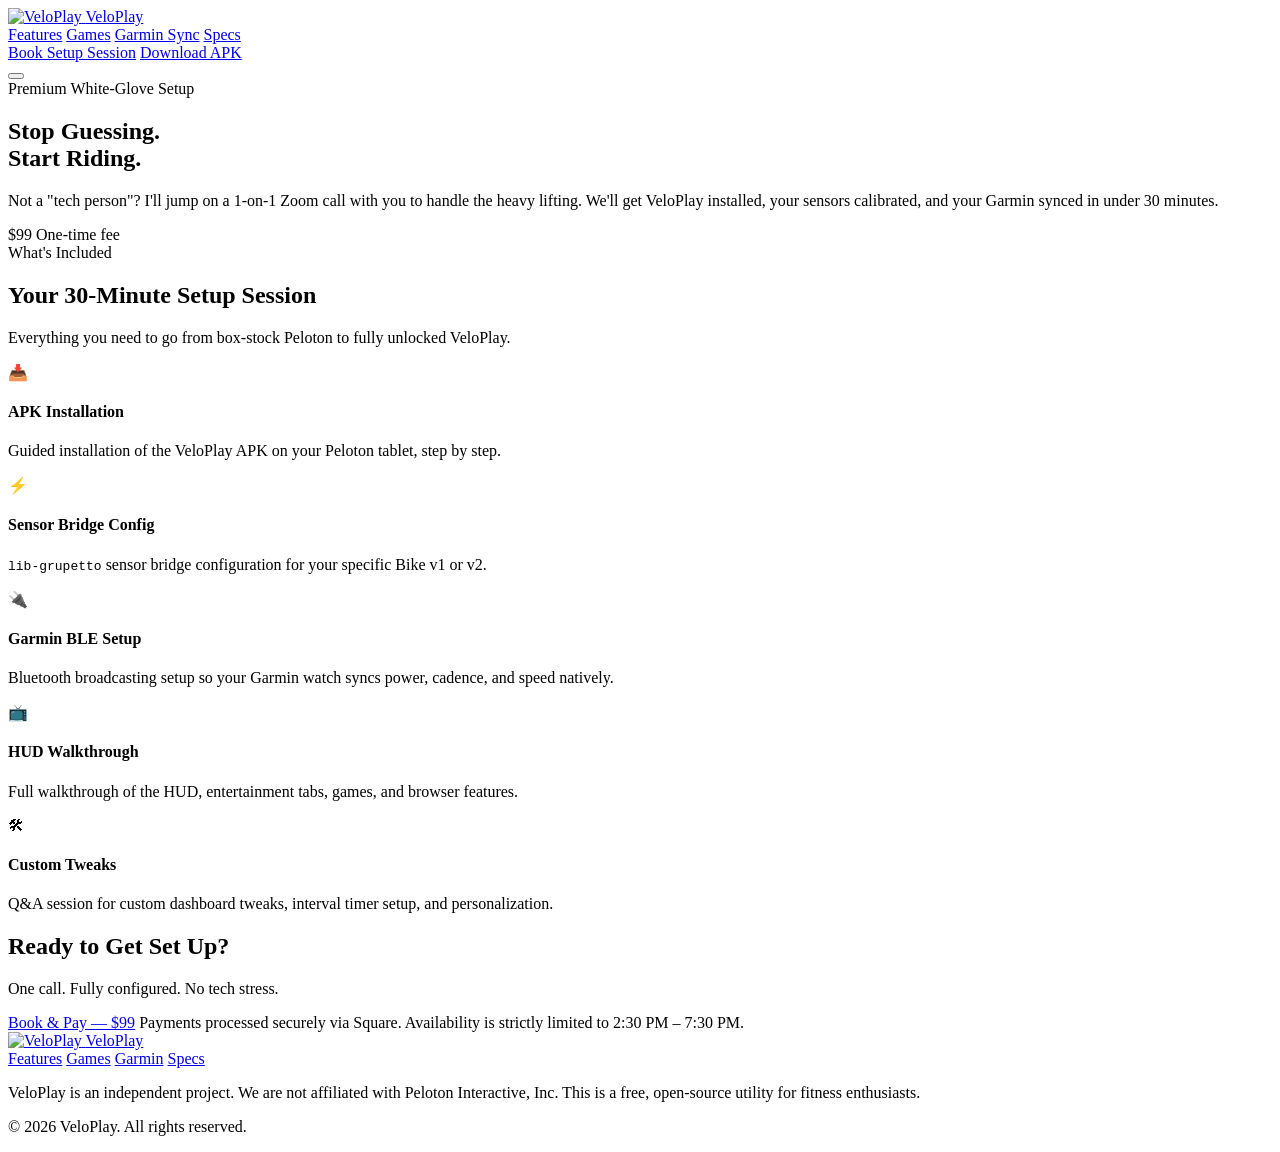
==== support.html @ e6ffc28f "Add files via upload" ====
<!DOCTYPE html>
<html lang="en">
<head>
  <meta charset="UTF-8">
  <meta name="viewport" content="width=device-width, initial-scale=1.0">
  <title>Premium White-Glove Setup — VeloPlay</title>
  <meta name="description" content="Book a 1-on-1 Zoom session for guided VeloPlay installation, sensor calibration, and Garmin sync setup. $99 one-time fee.">
  <link rel="stylesheet" href="css/style.css">
  <link rel="preconnect" href="https://fonts.googleapis.com">
  <link rel="preconnect" href="https://fonts.gstatic.com" crossorigin>
  <link href="https://fonts.googleapis.com/css2?family=Inter:wght@400;500;600;700;800;900&family=JetBrains+Mono:wght@400;500&display=swap" rel="stylesheet">
</head>
<body>

  <!-- ═══════════════════════════════════════════ HEADER ═══ -->
  <header class="site-header" id="header">
    <div class="container header-inner">
      <a href="index.html" class="logo">
        <img src="assets/logo_108.png" alt="VeloPlay" class="logo-img" width="36" height="36">
        <span>VeloPlay</span>
      </a>
      <nav class="main-nav" id="main-nav">
        <a href="index.html#features">Features</a>
        <a href="index.html#games">Games</a>
        <a href="index.html#garmin">Garmin Sync</a>
        <a href="index.html#specs">Specs</a>
      </nav>
      <div class="header-ctas">
        <a href="support.html" class="btn btn-cta btn-sm">Book Setup Session</a>
        <a href="index.html#download" class="btn btn-primary btn-sm">Download APK</a>
      </div>
      <button class="mobile-menu-toggle" id="mobile-toggle" aria-label="Toggle menu">
        <span></span><span></span><span></span>
      </button>
    </div>
  </header>

  <!-- ═══════════════════════════════════════════ SUPPORT HERO ═══ -->
  <section class="hero support-hero" id="support-hero">
    <div class="hero-bg">
      <div class="hero-glow"></div>
      <div class="hero-grid-lines"></div>
    </div>
    <div class="container hero-content">
      <span class="section-tag">Premium White-Glove Setup</span>
      <h1 class="hero-headline">
        Stop Guessing.<br><span class="text-gradient">Start Riding.</span>
      </h1>
      <p class="hero-sub">
        Not a "tech person"? I'll jump on a 1-on-1 Zoom call with you to handle
        the heavy lifting. We'll get VeloPlay installed, your sensors calibrated,
        and your Garmin synced in under 30 minutes.
      </p>
      <div class="price-tag">
        <span class="price-amount">$99</span>
        <span class="price-label">One-time fee</span>
      </div>
    </div>
  </section>

  <!-- ═══════════════════════════════════════════ WHAT'S INCLUDED ═══ -->
  <section class="section support-included" id="included">
    <div class="container">
      <div class="section-header">
        <span class="section-tag">What's Included</span>
        <h2>Your 30-Minute <span class="text-gradient">Setup Session</span></h2>
        <p class="section-sub">Everything you need to go from box-stock Peloton to fully unlocked VeloPlay.</p>
      </div>

      <div class="included-grid">
        <div class="included-card" data-animate>
          <div class="included-icon">&#128229;</div>
          <h4>APK Installation</h4>
          <p>Guided installation of the VeloPlay APK on your Peloton tablet, step by step.</p>
        </div>
        <div class="included-card" data-animate>
          <div class="included-icon">&#9889;</div>
          <h4>Sensor Bridge Config</h4>
          <p><code>lib-grupetto</code> sensor bridge configuration for your specific Bike v1 or v2.</p>
        </div>
        <div class="included-card" data-animate>
          <div class="included-icon">&#128268;</div>
          <h4>Garmin BLE Setup</h4>
          <p>Bluetooth broadcasting setup so your Garmin watch syncs power, cadence, and speed natively.</p>
        </div>
        <div class="included-card" data-animate>
          <div class="included-icon">&#128250;</div>
          <h4>HUD Walkthrough</h4>
          <p>Full walkthrough of the HUD, entertainment tabs, games, and browser features.</p>
        </div>
        <div class="included-card" data-animate>
          <div class="included-icon">&#128736;</div>
          <h4>Custom Tweaks</h4>
          <p>Q&amp;A session for custom dashboard tweaks, interval timer setup, and personalization.</p>
        </div>
      </div>
    </div>
  </section>

  <!-- ═══════════════════════════════════════════ BOOK CTA ═══ -->
  <section class="section support-cta" id="book">
    <div class="container download-content">
      <h2>Ready to Get <span class="text-gradient">Set Up</span>?</h2>
      <p>One call. Fully configured. No tech stress.</p>
      <a href="#" class="btn btn-cta btn-xl" id="book-pay-btn">Book &amp; Pay &mdash; $99</a>
      <span class="download-note">Payments processed securely via Square. Availability is strictly limited to 2:30 PM &ndash; 7:30 PM.</span>
    </div>
  </section>

  <!-- ═══════════════════════════════════════════ FOOTER ═══ -->
  <footer class="site-footer">
    <div class="container footer-inner">
      <div class="footer-brand">
        <a href="index.html" class="logo">
          <img src="assets/logo_108.png" alt="VeloPlay" class="logo-img" width="24" height="24">
          <span>VeloPlay</span>
        </a>
      </div>
      <div class="footer-links">
        <a href="index.html#features">Features</a>
        <a href="index.html#games">Games</a>
        <a href="index.html#garmin">Garmin</a>
        <a href="index.html#specs">Specs</a>
      </div>
      <div class="footer-legal">
        <p>VeloPlay is an independent project. We are not affiliated with Peloton Interactive, Inc. This is a free, open-source utility for fitness enthusiasts.</p>
        <p class="copyright">&copy; 2026 VeloPlay. All rights reserved.</p>
      </div>
    </div>
  </footer>

  <script src="js/main.js"></script>
</body>
</html>
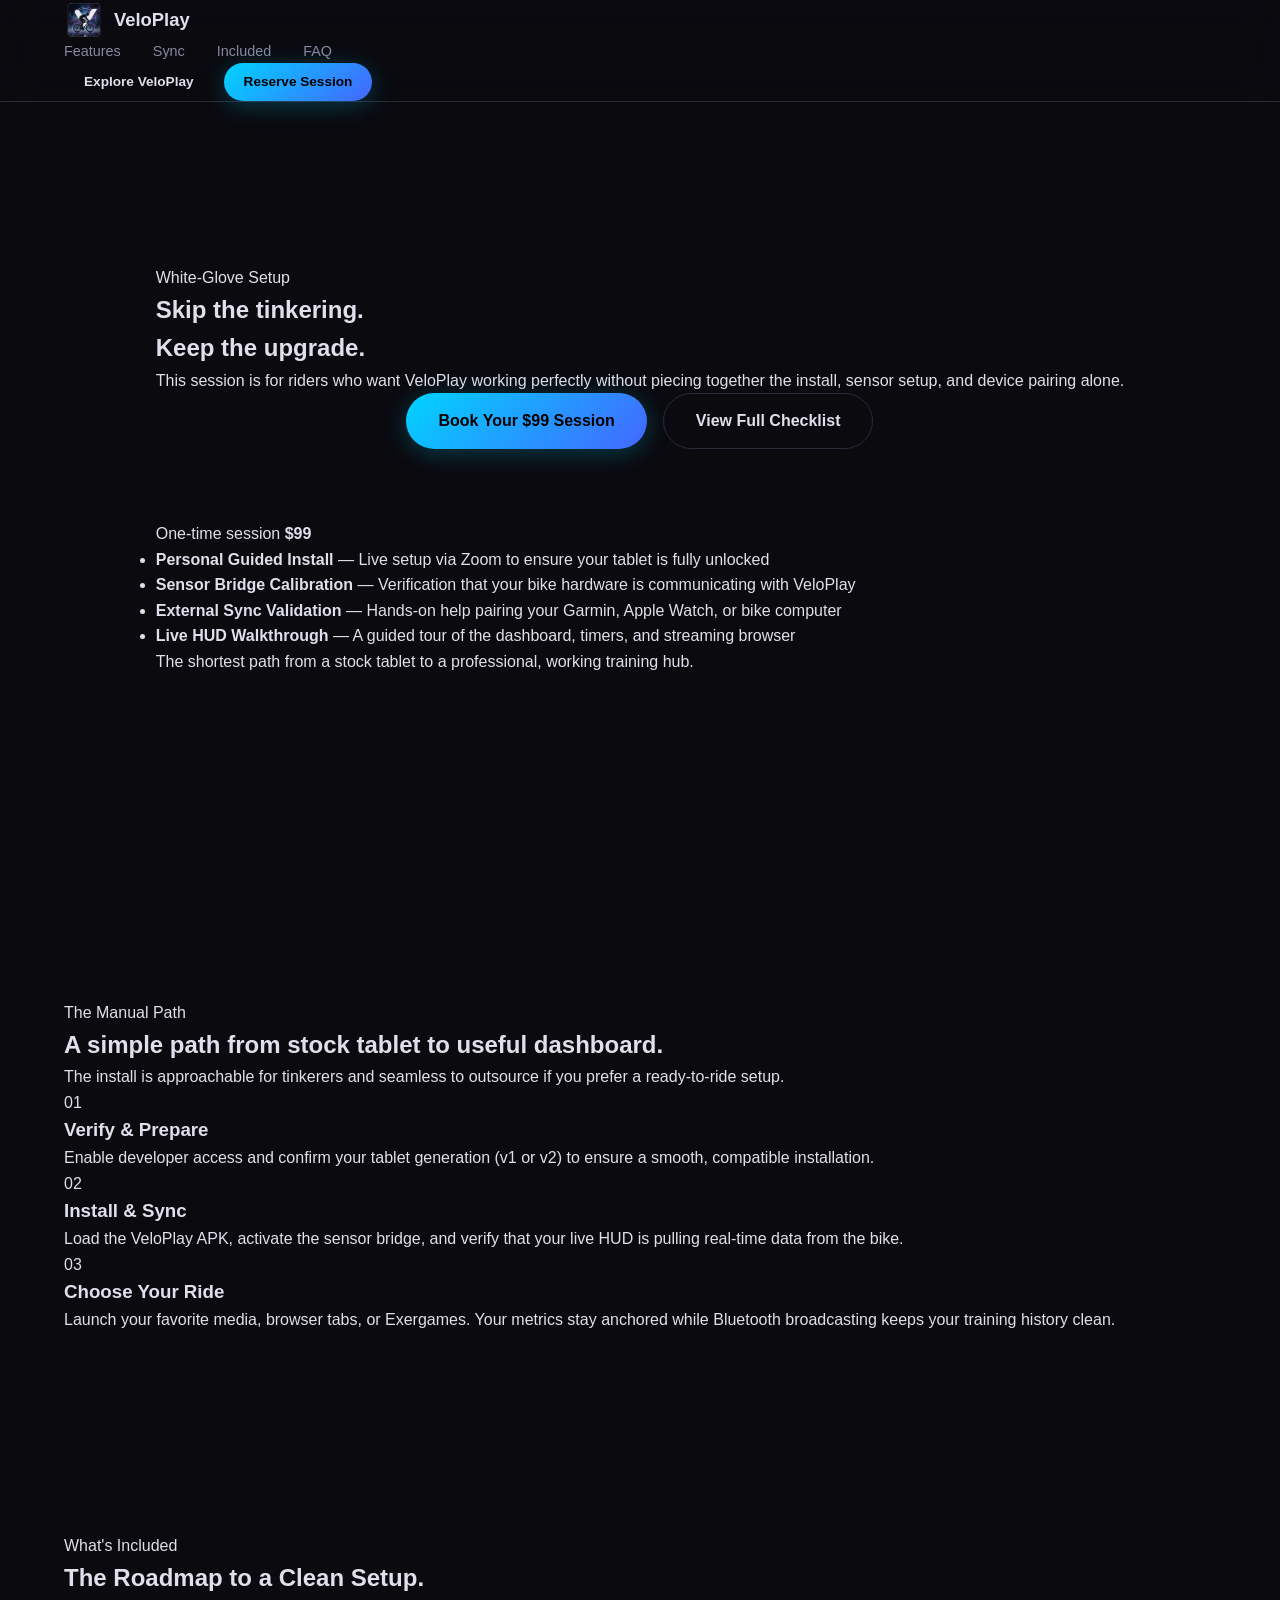
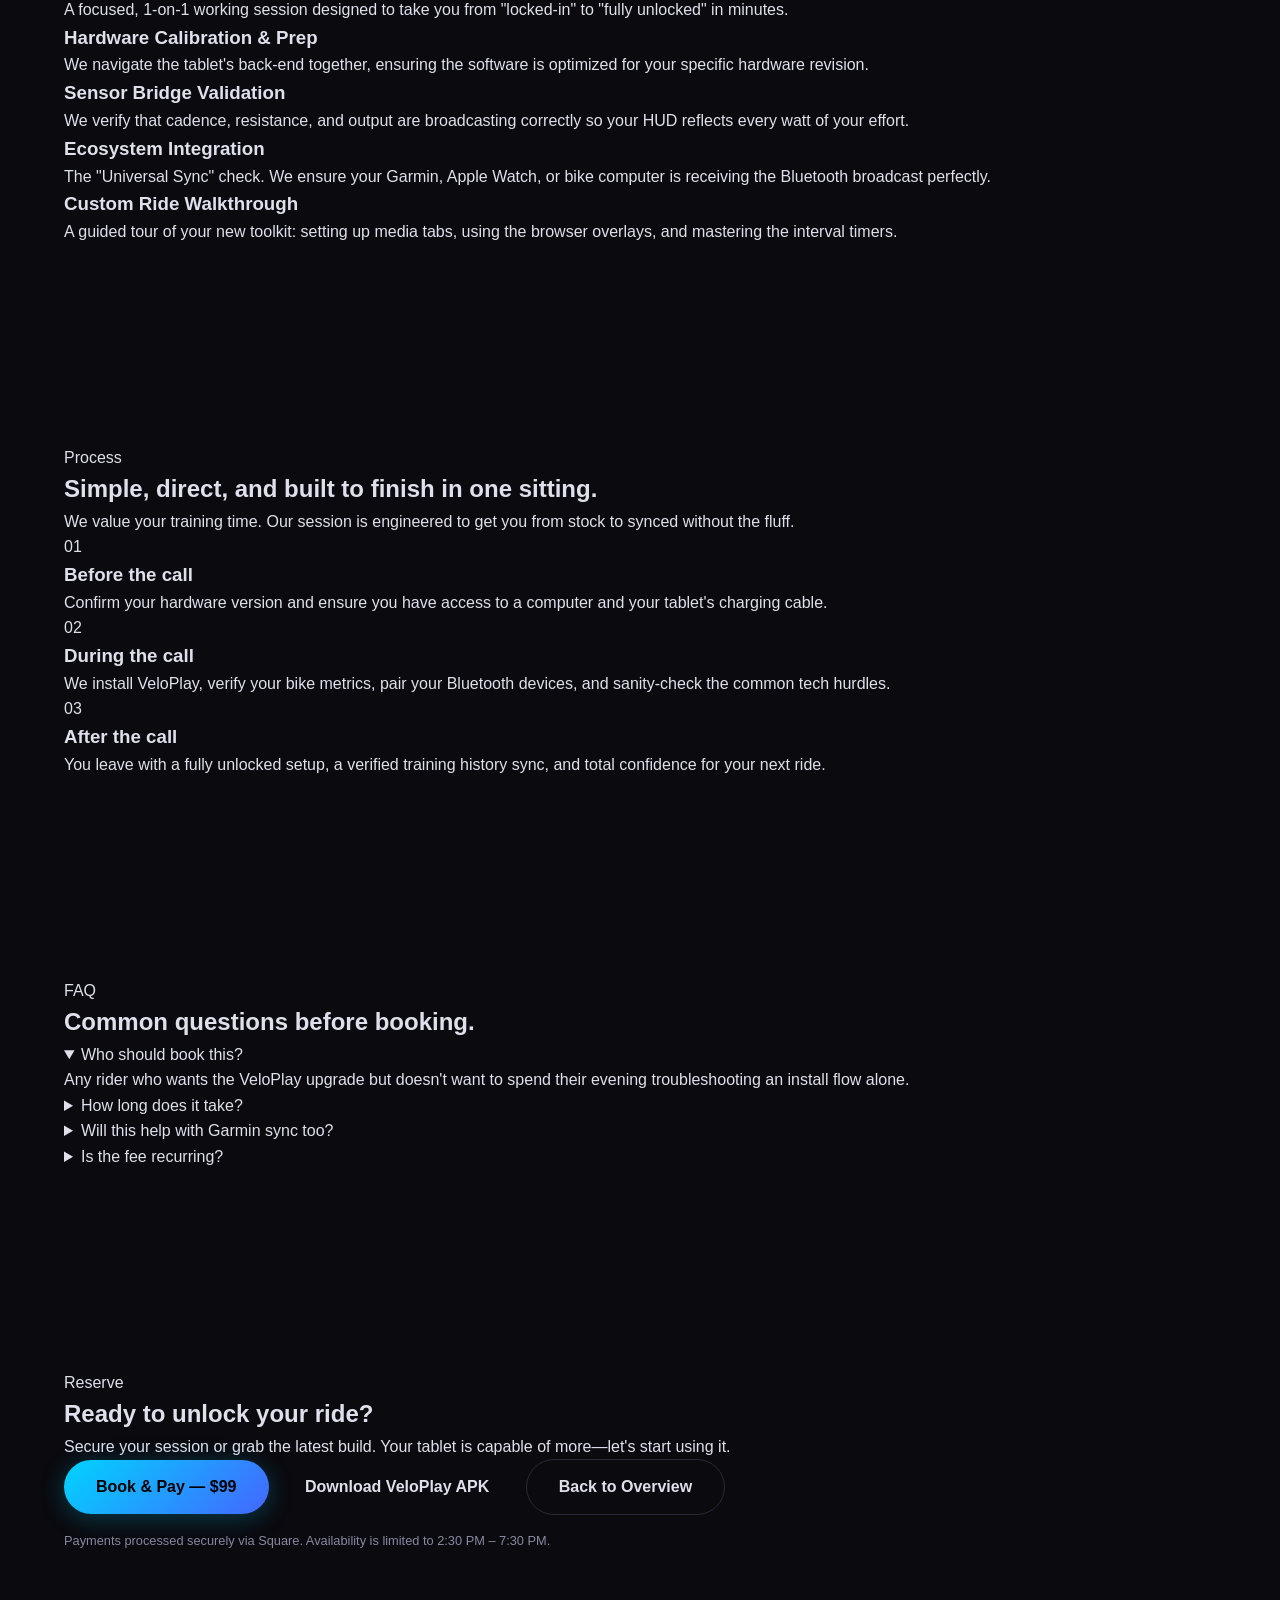
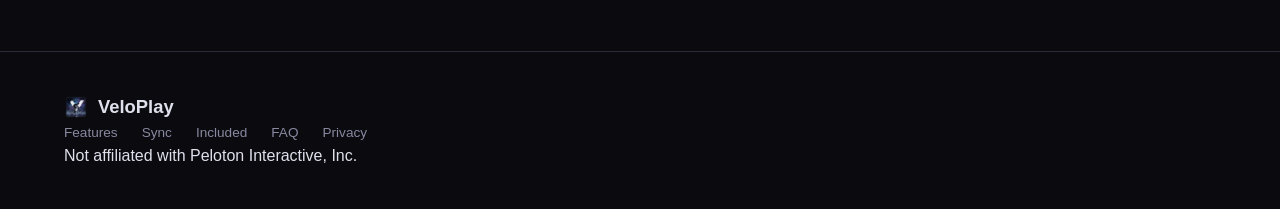
==== commit 2dafbdec: "add" ====
--- a/support.html
+++ b/support.html
@@ -3,129 +3,223 @@
 <head>
   <meta charset="UTF-8">
   <meta name="viewport" content="width=device-width, initial-scale=1.0">
-  <title>Premium White-Glove Setup — VeloPlay</title>
-  <meta name="description" content="Book a 1-on-1 Zoom session for guided VeloPlay installation, sensor calibration, and Garmin sync setup. $99 one-time fee.">
-  <link rel="stylesheet" href="css/style.css">
+  <title>White-Glove Setup | VeloPlay</title>
+  <meta name="description" content="Skip the tinkering. Book a 1-on-1 guided VeloPlay setup session — installation, sensor calibration, and universal Bluetooth sync handled in one sitting.">
+  <meta name="theme-color" content="#0d1117">
   <link rel="preconnect" href="https://fonts.googleapis.com">
   <link rel="preconnect" href="https://fonts.gstatic.com" crossorigin>
-  <link href="https://fonts.googleapis.com/css2?family=Inter:wght@400;500;600;700;800;900&family=JetBrains+Mono:wght@400;500&display=swap" rel="stylesheet">
+  <link href="https://fonts.googleapis.com/css2?family=Outfit:wght@400;500;600;700;800&amp;family=IBM+Plex+Mono:wght@400;500;600&amp;display=swap" rel="stylesheet">
+  <link rel="stylesheet" href="css/style.css">
 </head>
 <body>
-
-  <!-- ═══════════════════════════════════════════ HEADER ═══ -->
   <header class="site-header" id="header">
-    <div class="container header-inner">
-      <a href="index.html" class="logo">
-        <img src="assets/logo_108.png" alt="VeloPlay" class="logo-img" width="36" height="36">
+    <div class="container nav-shell">
+      <a href="index.html" class="logo" aria-label="VeloPlay home">
+        <img src="assets/logo_108.png" alt="VeloPlay logo" class="logo-img" width="40" height="40">
         <span>VeloPlay</span>
       </a>
-      <nav class="main-nav" id="main-nav">
+
+      <nav class="main-nav" id="main-nav" aria-label="Primary">
         <a href="index.html#features">Features</a>
-        <a href="index.html#games">Games</a>
-        <a href="index.html#garmin">Garmin Sync</a>
-        <a href="index.html#specs">Specs</a>
+        <a href="index.html#sync">Sync</a>
+        <a href="#included">Included</a>
+        <a href="#faq">FAQ</a>
       </nav>
+
       <div class="header-ctas">
-        <a href="support.html" class="btn btn-cta btn-sm">Book Setup Session</a>
-        <a href="index.html#download" class="btn btn-primary btn-sm">Download APK</a>
-      </div>
-      <button class="mobile-menu-toggle" id="mobile-toggle" aria-label="Toggle menu">
-        <span></span><span></span><span></span>
+        <a href="index.html#download" class="btn btn-secondary btn-sm">Explore VeloPlay</a>
+        <a href="#book" class="btn btn-primary btn-sm">Reserve Session</a>
+      </div>
+
+      <button class="mobile-menu-toggle" id="mobile-toggle" aria-label="Toggle navigation" aria-expanded="false" aria-controls="main-nav">
+        <span></span>
+        <span></span>
+        <span></span>
       </button>
     </div>
   </header>
 
-  <!-- ═══════════════════════════════════════════ SUPPORT HERO ═══ -->
-  <section class="hero support-hero" id="support-hero">
-    <div class="hero-bg">
-      <div class="hero-glow"></div>
-      <div class="hero-grid-lines"></div>
-    </div>
-    <div class="container hero-content">
-      <span class="section-tag">Premium White-Glove Setup</span>
-      <h1 class="hero-headline">
-        Stop Guessing.<br><span class="text-gradient">Start Riding.</span>
-      </h1>
-      <p class="hero-sub">
-        Not a "tech person"? I'll jump on a 1-on-1 Zoom call with you to handle
-        the heavy lifting. We'll get VeloPlay installed, your sensors calibrated,
-        and your Garmin synced in under 30 minutes.
-      </p>
-      <div class="price-tag">
-        <span class="price-amount">$99</span>
-        <span class="price-label">One-time fee</span>
-      </div>
-    </div>
-  </section>
-
-  <!-- ═══════════════════════════════════════════ WHAT'S INCLUDED ═══ -->
-  <section class="section support-included" id="included">
-    <div class="container">
-      <div class="section-header">
-        <span class="section-tag">What's Included</span>
-        <h2>Your 30-Minute <span class="text-gradient">Setup Session</span></h2>
-        <p class="section-sub">Everything you need to go from box-stock Peloton to fully unlocked VeloPlay.</p>
-      </div>
-
-      <div class="included-grid">
-        <div class="included-card" data-animate>
-          <div class="included-icon">&#128229;</div>
-          <h4>APK Installation</h4>
-          <p>Guided installation of the VeloPlay APK on your Peloton tablet, step by step.</p>
-        </div>
-        <div class="included-card" data-animate>
-          <div class="included-icon">&#9889;</div>
-          <h4>Sensor Bridge Config</h4>
-          <p><code>lib-grupetto</code> sensor bridge configuration for your specific Bike v1 or v2.</p>
-        </div>
-        <div class="included-card" data-animate>
-          <div class="included-icon">&#128268;</div>
-          <h4>Garmin BLE Setup</h4>
-          <p>Bluetooth broadcasting setup so your Garmin watch syncs power, cadence, and speed natively.</p>
-        </div>
-        <div class="included-card" data-animate>
-          <div class="included-icon">&#128250;</div>
-          <h4>HUD Walkthrough</h4>
-          <p>Full walkthrough of the HUD, entertainment tabs, games, and browser features.</p>
-        </div>
-        <div class="included-card" data-animate>
-          <div class="included-icon">&#128736;</div>
-          <h4>Custom Tweaks</h4>
-          <p>Q&amp;A session for custom dashboard tweaks, interval timer setup, and personalization.</p>
-        </div>
-      </div>
-    </div>
-  </section>
-
-  <!-- ═══════════════════════════════════════════ BOOK CTA ═══ -->
-  <section class="section support-cta" id="book">
-    <div class="container download-content">
-      <h2>Ready to Get <span class="text-gradient">Set Up</span>?</h2>
-      <p>One call. Fully configured. No tech stress.</p>
-      <a href="#" class="btn btn-cta btn-xl" id="book-pay-btn">Book &amp; Pay &mdash; $99</a>
-      <span class="download-note">Payments processed securely via Square. Availability is strictly limited to 2:30 PM &ndash; 7:30 PM.</span>
-    </div>
-  </section>
-
-  <!-- ═══════════════════════════════════════════ FOOTER ═══ -->
+  <main>
+    <!-- ══════════════════════════════ HERO ══════════════════════════════ -->
+    <section class="hero support-hero">
+      <div class="hero-backdrop"></div>
+      <div class="container support-hero-grid">
+        <div class="hero-copy" data-animate>
+          <span class="eyebrow">White-Glove Setup</span>
+          <h1>Skip the tinkering.<br>Keep the upgrade.</h1>
+          <p class="hero-lead">
+            This session is for riders who want VeloPlay working perfectly without piecing together
+            the install, sensor setup, and device pairing alone.
+          </p>
+          <div class="hero-actions">
+            <a href="#book" class="btn btn-primary btn-lg">Book Your $99 Session</a>
+            <a href="#included" class="btn btn-ghost btn-lg">View Full Checklist</a>
+          </div>
+        </div>
+
+        <aside class="offer-card" data-animate>
+          <span class="offer-label">One-time session</span>
+          <strong class="offer-price">$99</strong>
+          <ul class="offer-list">
+            <li><strong>Personal Guided Install</strong> &mdash; Live setup via Zoom to ensure your tablet is fully unlocked</li>
+            <li><strong>Sensor Bridge Calibration</strong> &mdash; Verification that your bike hardware is communicating with VeloPlay</li>
+            <li><strong>External Sync Validation</strong> &mdash; Hands-on help pairing your Garmin, Apple Watch, or bike computer</li>
+            <li><strong>Live HUD Walkthrough</strong> &mdash; A guided tour of the dashboard, timers, and streaming browser</li>
+          </ul>
+          <p class="offer-note">The shortest path from a stock tablet to a professional, working training hub.</p>
+        </aside>
+      </div>
+    </section>
+
+    <!-- ══════════════════════════════ MANUAL PATH ══════════════════════════════ -->
+    <section class="section" id="manual">
+      <div class="container">
+        <div class="section-heading">
+          <span class="eyebrow">The Manual Path</span>
+          <h2>A simple path from stock tablet to useful dashboard.</h2>
+          <p>The install is approachable for tinkerers and seamless to outsource if you prefer a ready-to-ride setup.</p>
+        </div>
+
+        <div class="flow-grid">
+          <article class="flow-card" data-animate>
+            <span class="flow-step">01</span>
+            <h3>Verify &amp; Prepare</h3>
+            <p>Enable developer access and confirm your tablet generation (v1 or v2) to ensure a smooth, compatible installation.</p>
+          </article>
+          <article class="flow-card" data-animate>
+            <span class="flow-step">02</span>
+            <h3>Install &amp; Sync</h3>
+            <p>Load the VeloPlay APK, activate the sensor bridge, and verify that your live HUD is pulling real-time data from the bike.</p>
+          </article>
+          <article class="flow-card" data-animate>
+            <span class="flow-step">03</span>
+            <h3>Choose Your Ride</h3>
+            <p>Launch your favorite media, browser tabs, or Exergames. Your metrics stay anchored while Bluetooth broadcasting keeps your training history clean.</p>
+          </article>
+        </div>
+      </div>
+    </section>
+
+    <!-- ══════════════════════════════ WHAT'S INCLUDED ══════════════════════════════ -->
+    <section class="section support-details" id="included">
+      <div class="container">
+        <div class="section-heading">
+          <span class="eyebrow">What's Included</span>
+          <h2>The Roadmap to a Clean Setup.</h2>
+          <p>A focused, 1-on-1 working session designed to take you from "locked-in" to "fully unlocked" in minutes.</p>
+        </div>
+
+        <div class="support-grid">
+          <article class="support-card" data-animate>
+            <h3>Hardware Calibration &amp; Prep</h3>
+            <p>We navigate the tablet's back-end together, ensuring the software is optimized for your specific hardware revision.</p>
+          </article>
+          <article class="support-card" data-animate>
+            <h3>Sensor Bridge Validation</h3>
+            <p>We verify that cadence, resistance, and output are broadcasting correctly so your HUD reflects every watt of your effort.</p>
+          </article>
+          <article class="support-card" data-animate>
+            <h3>Ecosystem Integration</h3>
+            <p>The "Universal Sync" check. We ensure your Garmin, Apple Watch, or bike computer is receiving the Bluetooth broadcast perfectly.</p>
+          </article>
+          <article class="support-card" data-animate>
+            <h3>Custom Ride Walkthrough</h3>
+            <p>A guided tour of your new toolkit: setting up media tabs, using the browser overlays, and mastering the interval timers.</p>
+          </article>
+        </div>
+      </div>
+    </section>
+
+    <!-- ══════════════════════════════ PROCESS ══════════════════════════════ -->
+    <section class="section support-process">
+      <div class="container">
+        <div class="section-heading">
+          <span class="eyebrow">Process</span>
+          <h2>Simple, direct, and built to finish in one sitting.</h2>
+          <p>We value your training time. Our session is engineered to get you from stock to synced without the fluff.</p>
+        </div>
+
+        <div class="flow-grid">
+          <article class="flow-card" data-animate>
+            <span class="flow-step">01</span>
+            <h3>Before the call</h3>
+            <p>Confirm your hardware version and ensure you have access to a computer and your tablet's charging cable.</p>
+          </article>
+          <article class="flow-card" data-animate>
+            <span class="flow-step">02</span>
+            <h3>During the call</h3>
+            <p>We install VeloPlay, verify your bike metrics, pair your Bluetooth devices, and sanity-check the common tech hurdles.</p>
+          </article>
+          <article class="flow-card" data-animate>
+            <span class="flow-step">03</span>
+            <h3>After the call</h3>
+            <p>You leave with a fully unlocked setup, a verified training history sync, and total confidence for your next ride.</p>
+          </article>
+        </div>
+      </div>
+    </section>
+
+    <!-- ══════════════════════════════ FAQ ══════════════════════════════ -->
+    <section class="section faq-section" id="faq">
+      <div class="container">
+        <div class="section-heading">
+          <span class="eyebrow">FAQ</span>
+          <h2>Common questions before booking.</h2>
+        </div>
+
+        <div class="faq-list">
+          <details class="faq-item" data-animate open>
+            <summary>Who should book this?</summary>
+            <p>Any rider who wants the VeloPlay upgrade but doesn't want to spend their evening troubleshooting an install flow alone.</p>
+          </details>
+          <details class="faq-item" data-animate>
+            <summary>How long does it take?</summary>
+            <p>We keep it efficient. Sessions are structured as a focused 30-minute block, depending on your bike's current state.</p>
+          </details>
+          <details class="faq-item" data-animate>
+            <summary>Will this help with Garmin sync too?</summary>
+            <p>Yes. Standard pairing and data validation for Garmin or Apple Watch is a core part of the session, not an add-on.</p>
+          </details>
+          <details class="faq-item" data-animate>
+            <summary>Is the fee recurring?</summary>
+            <p>No. This is a one-time professional setup service. Your VeloPlay software is yours to keep, subscription-free.</p>
+          </details>
+        </div>
+      </div>
+    </section>
+
+    <!-- ══════════════════════════════ BOOK CTA ══════════════════════════════ -->
+    <section class="section download-section" id="book">
+      <div class="container download-shell" data-animate>
+        <span class="eyebrow">Reserve</span>
+        <h2>Ready to unlock your ride?</h2>
+        <p>
+          Secure your session or grab the latest build. Your tablet is capable of more&mdash;let's start using it.
+        </p>
+        <div class="download-actions">
+          <a href="#" class="btn btn-primary btn-lg" id="book-pay-btn">Book &amp; Pay &mdash; $99</a>
+          <a href="assets/VeloPlay.apk" class="btn btn-secondary btn-lg">Download VeloPlay APK</a>
+          <a href="index.html" class="btn btn-ghost btn-lg">Back to Overview</a>
+        </div>
+        <span class="download-note">Payments processed securely via Square. Availability is limited to 2:30 PM &ndash; 7:30 PM.</span>
+      </div>
+    </section>
+  </main>
+
   <footer class="site-footer">
-    <div class="container footer-inner">
-      <div class="footer-brand">
-        <a href="index.html" class="logo">
-          <img src="assets/logo_108.png" alt="VeloPlay" class="logo-img" width="24" height="24">
-          <span>VeloPlay</span>
-        </a>
-      </div>
+    <div class="container footer-compact">
+      <a href="index.html" class="logo">
+        <img src="assets/logo_108.png" alt="VeloPlay logo" class="logo-img" width="24" height="24">
+        <span>VeloPlay</span>
+      </a>
       <div class="footer-links">
         <a href="index.html#features">Features</a>
-        <a href="index.html#games">Games</a>
-        <a href="index.html#garmin">Garmin</a>
-        <a href="index.html#specs">Specs</a>
-      </div>
-      <div class="footer-legal">
-        <p>VeloPlay is an independent project. We are not affiliated with Peloton Interactive, Inc. This is a free, open-source utility for fitness enthusiasts.</p>
-        <p class="copyright">&copy; 2026 VeloPlay. All rights reserved.</p>
-      </div>
+        <a href="index.html#sync">Sync</a>
+        <a href="#included">Included</a>
+        <a href="#faq">FAQ</a>
+        <a href="privacy.html">Privacy</a>
+      </div>
+      <p class="footer-legal">Not affiliated with Peloton Interactive, Inc.</p>
     </div>
   </footer>
 
--- a/css/style.css
+++ b/css/style.css
@@ -0,0 +1,1365 @@
+/* ═══════════════════════════════════════════════════════════
+   VeloPlay — Dark theme, cyan/blue accent, moody fitness UI
+   ═══════════════════════════════════════════════════════════ */
+
+:root {
+  --bg:        #0a0a0f;
+  --bg-card:   #12121a;
+  --bg-card-hover: #1a1a26;
+  --surface:   #1e1e2e;
+  --border:    #2a2a3a;
+  --text:      #e0e0ec;
+  --text-dim:  #8888a0;
+  --cyan:      #00d4ff;
+  --cyan-dim:  #00a0cc;
+  --cyan-glow: rgba(0, 212, 255, 0.15);
+  --blue:      #4466ff;
+  --orange:    #ff8844;
+  --red:       #ff4466;
+  --green:     #44ff88;
+  --font:      'Inter', -apple-system, BlinkMacSystemFont, sans-serif;
+  --mono:      'JetBrains Mono', monospace;
+  --radius:    12px;
+  --radius-lg: 20px;
+}
+
+*, *::before, *::after { box-sizing: border-box; margin: 0; padding: 0; }
+
+html {
+  scroll-behavior: smooth;
+  -webkit-font-smoothing: antialiased;
+}
+
+body {
+  font-family: var(--font);
+  background: var(--bg);
+  color: var(--text);
+  line-height: 1.6;
+  overflow-x: hidden;
+}
+
+.container {
+  max-width: 1200px;
+  margin: 0 auto;
+  padding: 0 24px;
+}
+
+a { color: inherit; text-decoration: none; }
+
+code {
+  font-family: var(--mono);
+  background: var(--surface);
+  padding: 2px 8px;
+  border-radius: 6px;
+  font-size: 0.85em;
+}
+
+/* ═══ UTILITIES ═══ */
+.text-gradient {
+  background: linear-gradient(135deg, var(--cyan), var(--blue));
+  -webkit-background-clip: text;
+  -webkit-text-fill-color: transparent;
+  background-clip: text;
+}
+
+.section-tag {
+  display: inline-block;
+  font-family: var(--mono);
+  font-size: 0.75rem;
+  font-weight: 500;
+  text-transform: uppercase;
+  letter-spacing: 0.15em;
+  color: var(--cyan);
+  border: 1px solid var(--cyan-dim);
+  padding: 4px 14px;
+  border-radius: 100px;
+  margin-bottom: 16px;
+}
+
+.section-header {
+  text-align: center;
+  margin-bottom: 60px;
+}
+
+.section-header h2 {
+  font-size: clamp(2rem, 5vw, 3rem);
+  font-weight: 800;
+  line-height: 1.15;
+  margin-bottom: 12px;
+}
+
+.section-sub {
+  color: var(--text-dim);
+  max-width: 560px;
+  margin: 0 auto;
+  font-size: 1.05rem;
+}
+
+.section {
+  padding: 100px 0;
+}
+
+/* ═══ BUTTONS ═══ */
+.btn {
+  display: inline-flex;
+  align-items: center;
+  justify-content: center;
+  font-family: var(--font);
+  font-weight: 600;
+  border: none;
+  border-radius: 10px;
+  cursor: pointer;
+  transition: all 0.25s ease;
+  white-space: nowrap;
+}
+
+.btn-primary {
+  background: linear-gradient(135deg, var(--cyan), var(--blue));
+  color: #000;
+  border-radius: 100px;
+  box-shadow: 0 4px 24px rgba(0, 212, 255, 0.25);
+}
+.btn-primary:hover {
+  box-shadow: 0 8px 32px rgba(0, 212, 255, 0.5);
+  transform: translateY(-3px);
+}
+
+.btn-ghost {
+  background: transparent;
+  color: var(--text);
+  border: 1px solid var(--border);
+  border-radius: 100px;
+}
+.btn-ghost:hover {
+  border-color: var(--cyan-dim);
+  color: var(--cyan);
+}
+
+.btn-cta {
+  background: linear-gradient(135deg, var(--orange), #ff5533);
+  color: #fff;
+  border-radius: 100px;
+  box-shadow: 0 4px 24px rgba(255, 136, 68, 0.3);
+}
+.btn-cta:hover {
+  box-shadow: 0 8px 32px rgba(255, 136, 68, 0.5);
+  transform: translateY(-3px);
+}
+
+.btn-sm  { padding: 8px 20px; font-size: 0.85rem; }
+.btn-lg  { padding: 14px 32px; font-size: 1rem; }
+.btn-xl  { padding: 20px 48px; font-size: 1.15rem; border-radius: 100px; }
+
+.header-ctas {
+  display: flex;
+  align-items: center;
+  gap: 10px;
+}
+
+/* ═══ HEADER ═══ */
+.site-header {
+  position: fixed;
+  top: 0;
+  left: 0;
+  right: 0;
+  z-index: 1000;
+  background: rgba(10, 10, 15, 0.8);
+  backdrop-filter: blur(16px);
+  border-bottom: 1px solid var(--border);
+  transition: background 0.3s;
+}
+
+.header-inner {
+  display: flex;
+  align-items: center;
+  justify-content: space-between;
+  height: 64px;
+}
+
+.logo {
+  display: flex;
+  align-items: center;
+  gap: 10px;
+  font-weight: 700;
+  font-size: 1.15rem;
+}
+
+.logo-icon { color: var(--cyan); }
+
+.logo-img {
+  border-radius: 8px;
+  object-fit: cover;
+}
+
+.main-nav {
+  display: flex;
+  gap: 32px;
+}
+
+.main-nav a {
+  font-size: 0.9rem;
+  font-weight: 500;
+  color: var(--text-dim);
+  transition: color 0.2s;
+}
+.main-nav a:hover { color: var(--cyan); }
+
+.mobile-menu-toggle {
+  display: none;
+  flex-direction: column;
+  gap: 5px;
+  background: none;
+  border: none;
+  cursor: pointer;
+  padding: 4px;
+}
+.mobile-menu-toggle span {
+  display: block;
+  width: 24px;
+  height: 2px;
+  background: var(--text);
+  border-radius: 2px;
+  transition: all 0.3s;
+}
+
+@media (max-width: 768px) {
+  .main-nav {
+    display: none;
+    position: absolute;
+    top: 64px;
+    left: 0;
+    right: 0;
+    flex-direction: column;
+    background: rgba(10, 10, 15, 0.95);
+    backdrop-filter: blur(16px);
+    padding: 20px 24px;
+    gap: 16px;
+    border-bottom: 1px solid var(--border);
+  }
+  .main-nav.open { display: flex; }
+  .mobile-menu-toggle { display: flex; }
+  .header-inner .btn-sm { display: none; }
+}
+
+/* ═══ HERO ═══ */
+.hero {
+  position: relative;
+  min-height: 100vh;
+  display: flex;
+  align-items: center;
+  padding: 120px 0 80px;
+  overflow: hidden;
+}
+
+.hero-bg {
+  position: absolute;
+  inset: 0;
+  z-index: 0;
+}
+
+.hero-glow {
+  position: absolute;
+  top: -200px;
+  left: 50%;
+  transform: translateX(-50%);
+  width: 800px;
+  height: 800px;
+  background: radial-gradient(circle, var(--cyan-glow) 0%, transparent 70%);
+  pointer-events: none;
+}
+
+.hero-grid-lines {
+  position: absolute;
+  inset: 0;
+  background-image:
+    linear-gradient(var(--border) 1px, transparent 1px),
+    linear-gradient(90deg, var(--border) 1px, transparent 1px);
+  background-size: 80px 80px;
+  opacity: 0.15;
+  mask-image: radial-gradient(ellipse 60% 60% at 50% 40%, black 20%, transparent 100%);
+  -webkit-mask-image: radial-gradient(ellipse 60% 60% at 50% 40%, black 20%, transparent 100%);
+}
+
+.hero-content {
+  position: relative;
+  z-index: 1;
+  text-align: center;
+}
+
+.hero-headline {
+  font-size: clamp(3rem, 8vw, 5.5rem);
+  font-weight: 900;
+  line-height: 1.05;
+  letter-spacing: -0.03em;
+  margin-bottom: 20px;
+}
+
+.hero-sub {
+  color: var(--text-dim);
+  font-size: clamp(1rem, 2vw, 1.2rem);
+  max-width: 600px;
+  margin: 0 auto 36px;
+  line-height: 1.7;
+}
+
+.hero-actions {
+  display: flex;
+  gap: 16px;
+  justify-content: center;
+  flex-wrap: wrap;
+  margin-bottom: 72px;
+}
+
+/* ═══ SPLIT COMPARE ═══ */
+.split-compare {
+  display: flex;
+  align-items: stretch;
+  gap: 0;
+  max-width: 800px;
+  margin: 0 auto;
+  border-radius: var(--radius-lg);
+  overflow: hidden;
+  border: 1px solid var(--border);
+  background: var(--bg-card);
+}
+
+.split-side {
+  flex: 1;
+  padding: 24px;
+}
+
+.split-label {
+  display: flex;
+  align-items: center;
+  gap: 8px;
+  font-size: 0.8rem;
+  font-weight: 600;
+  text-transform: uppercase;
+  letter-spacing: 0.1em;
+  margin-bottom: 16px;
+}
+
+.dot {
+  width: 8px;
+  height: 8px;
+  border-radius: 50%;
+  display: inline-block;
+}
+.dot-red  { background: var(--red); box-shadow: 0 0 8px var(--red); }
+.dot-cyan { background: var(--cyan); box-shadow: 0 0 8px var(--cyan); }
+
+.split-divider {
+  width: 48px;
+  display: flex;
+  align-items: center;
+  justify-content: center;
+  background: var(--surface);
+  border-left: 1px solid var(--border);
+  border-right: 1px solid var(--border);
+}
+
+.split-arrow {
+  font-size: 1.4rem;
+  color: var(--cyan);
+  animation: pulse-right 2s ease infinite;
+}
+
+@keyframes pulse-right {
+  0%, 100% { transform: translateX(0); opacity: 0.6; }
+  50%      { transform: translateX(6px); opacity: 1; }
+}
+
+.split-screen {
+  border-radius: var(--radius);
+  overflow: hidden;
+  border: 1px solid var(--border);
+}
+
+/* Fake Peloton UI */
+.fake-pelo-ui {
+  background: #1a1a1a;
+  padding: 16px;
+  min-height: 200px;
+}
+.pelo-header {
+  text-align: center;
+  font-weight: 700;
+  color: #cc0000;
+  margin-bottom: 12px;
+  font-size: 0.9rem;
+}
+.pelo-card {
+  background: #252525;
+  border: 1px solid #333;
+  border-radius: 8px;
+  padding: 10px 14px;
+  margin-bottom: 8px;
+  font-size: 0.75rem;
+  color: #888;
+}
+.pelo-nav {
+  display: flex;
+  justify-content: space-around;
+  margin-top: 12px;
+  font-size: 0.65rem;
+  color: #555;
+}
+
+/* Fake VeloPlay UI */
+.velo-ui {
+  background: #0d0d18;
+  padding: 0;
+  min-height: 200px;
+}
+.velo-hud {
+  display: flex;
+  justify-content: space-between;
+  padding: 6px 10px;
+  background: #1a1a22;
+  border-bottom: 1px solid #333;
+}
+.hud-group {
+  display: flex;
+  align-items: center;
+  gap: 8px;
+}
+.hud-metric {
+  display: flex;
+  flex-direction: column;
+  align-items: center;
+  font-family: var(--mono);
+  line-height: 1;
+  gap: 1px;
+}
+.hud-label {
+  font-size: 0.45rem;
+  color: #666;
+  text-transform: uppercase;
+  letter-spacing: 0.05em;
+}
+.hud-metric strong {
+  font-size: 0.75rem;
+  color: var(--green);
+}
+.hud-unit {
+  font-size: 0.4rem;
+  color: #666;
+}
+.hud-orange strong {
+  color: var(--orange);
+}
+.hud-btn-start {
+  font-family: var(--mono);
+  font-size: 0.55rem;
+  font-weight: 700;
+  background: var(--green);
+  color: #000;
+  padding: 3px 8px;
+  border-radius: 4px;
+}
+.velo-tab-bar {
+  display: flex;
+  justify-content: center;
+  gap: 6px;
+  padding: 5px 10px;
+  background: #222;
+  border-bottom: 1px solid #333;
+}
+.tab-icon {
+  font-size: 0.7rem;
+  width: 22px;
+  height: 22px;
+  display: flex;
+  align-items: center;
+  justify-content: center;
+  border-radius: 4px;
+  background: #333;
+  color: #888;
+}
+.tab-icon.active {
+  background: var(--blue);
+  color: #fff;
+}
+.velo-panels {
+  display: grid;
+  grid-template-columns: 1fr 1fr;
+  gap: 8px;
+  padding: 12px;
+}
+.velo-panel {
+  background: var(--surface);
+  border-radius: 8px;
+  padding: 16px 10px;
+  text-align: center;
+  font-size: 0.7rem;
+  color: var(--text-dim);
+  border: 1px solid var(--border);
+}
+.panel-icon {
+  font-size: 1.4rem;
+  margin-bottom: 4px;
+}
+.panel-yt { border-color: rgba(255,0,0,0.3); }
+.panel-game { border-color: rgba(0,212,255,0.3); }
+
+@media (max-width: 640px) {
+  .split-compare { flex-direction: column; }
+  .split-divider {
+    width: 100%;
+    height: 40px;
+    border-left: none;
+    border-right: none;
+    border-top: 1px solid var(--border);
+    border-bottom: 1px solid var(--border);
+  }
+  .split-arrow { transform: rotate(90deg); }
+  @keyframes pulse-right {
+    0%, 100% { transform: rotate(90deg) translateX(0); opacity: 0.6; }
+    50%      { transform: rotate(90deg) translateX(6px); opacity: 1; }
+  }
+}
+
+/* ═══ VIDEO SECTION ═══ */
+.video-section {
+  background: linear-gradient(180deg, var(--bg), #0f0f18);
+}
+
+.video-wrapper {
+  max-width: 860px;
+  margin: 0 auto;
+}
+
+.video-embed {
+  position: relative;
+  padding-bottom: 56.25%; /* 16:9 */
+  height: 0;
+  overflow: hidden;
+  border-radius: var(--radius-lg);
+  border: 2px solid var(--border);
+  box-shadow: 0 20px 60px rgba(0, 0, 0, 0.5), 0 0 80px rgba(0, 212, 255, 0.06);
+  background: #111;
+}
+
+.video-embed iframe {
+  position: absolute;
+  top: 0;
+  left: 0;
+  width: 100%;
+  height: 100%;
+  border: none;
+}
+
+/* ═══ HERO DEVICE (Peloton tablet mockup) ═══ */
+.hero-device {
+  margin-top: 48px;
+  display: flex;
+  justify-content: center;
+}
+
+.tablet-frame {
+  position: relative;
+  display: flex;
+  flex-direction: column;
+  align-items: center;
+}
+
+.tablet-bezel {
+  position: relative;
+  background: #1a1a22;
+  border: 3px solid #333;
+  border-radius: 18px;
+  padding: 12px 16px 16px;
+  box-shadow:
+    0 20px 60px rgba(0, 0, 0, 0.6),
+    0 0 80px rgba(0, 212, 255, 0.08),
+    inset 0 1px 0 rgba(255,255,255,0.05);
+  max-width: 720px;
+  width: 100%;
+}
+
+.tablet-camera {
+  width: 8px;
+  height: 8px;
+  background: #333;
+  border-radius: 50%;
+  margin: 0 auto 8px;
+  border: 1px solid #444;
+}
+
+.tablet-screen {
+  border-radius: 8px;
+  overflow: hidden;
+  background: #000;
+  line-height: 0;
+}
+
+.tablet-screenshot {
+  width: 100%;
+  height: auto;
+  display: block;
+}
+
+.tablet-stand {
+  width: 60px;
+  height: 40px;
+  background: linear-gradient(180deg, #2a2a2a, #1a1a1a);
+  border-left: 2px solid #333;
+  border-right: 2px solid #333;
+  margin-top: -1px;
+}
+
+.tablet-stand-base {
+  width: 140px;
+  height: 10px;
+  background: linear-gradient(180deg, #2a2a2a, #1a1a1a);
+  border-radius: 0 0 8px 8px;
+  border: 2px solid #333;
+  border-top: none;
+}
+
+@media (max-width: 768px) {
+  .tablet-bezel {
+    max-width: 100%;
+    border-radius: 12px;
+    padding: 8px 10px 10px;
+  }
+}
+
+/* ═══ BENTO GRID ═══ */
+.bento-grid {
+  display: grid;
+  grid-template-columns: 1fr 1fr;
+  gap: 20px;
+}
+
+.bento-card {
+  background: var(--bg-card);
+  border: 1px solid var(--border);
+  border-radius: var(--radius-lg);
+  padding: 32px;
+  transition: all 0.35s ease;
+  overflow: hidden;
+}
+
+.bento-card:hover {
+  background: var(--bg-card-hover);
+  border-color: rgba(0, 212, 255, 0.2);
+  transform: translateY(-4px);
+  box-shadow: 0 12px 40px rgba(0, 0, 0, 0.3);
+}
+
+.bento-wide {
+  grid-column: 1 / -1;
+}
+
+.bento-icon {
+  width: 48px;
+  height: 48px;
+  display: flex;
+  align-items: center;
+  justify-content: center;
+  background: var(--cyan-glow);
+  border-radius: 12px;
+  color: var(--cyan);
+  margin-bottom: 16px;
+}
+
+.bento-card h3 {
+  font-size: 1.25rem;
+  font-weight: 700;
+  margin-bottom: 8px;
+}
+
+.bento-card p {
+  color: var(--text-dim);
+  font-size: 0.95rem;
+  margin-bottom: 20px;
+}
+
+.bento-visual {
+  border-radius: var(--radius);
+  overflow: hidden;
+}
+
+/* Screenshot images */
+.screenshot {
+  width: 100%;
+  height: auto;
+  border-radius: var(--radius);
+  display: block;
+}
+
+.screenshot-sm {
+  max-height: 180px;
+  object-fit: cover;
+  object-position: top;
+}
+
+.bento-screenshots {
+  display: grid;
+  grid-template-columns: 1fr 1fr;
+  gap: 12px;
+}
+
+.bento-screenshots .screenshot {
+  border: 1px solid var(--border);
+  border-radius: var(--radius);
+  aspect-ratio: 16/10;
+  object-fit: cover;
+  object-position: top;
+}
+
+@media (max-width: 640px) {
+  .bento-screenshots {
+    grid-template-columns: 1fr;
+  }
+}
+
+/* HUD demo bar */
+.hud-bar-demo {
+  display: flex;
+  gap: 10px;
+  padding: 12px 16px;
+  background: linear-gradient(135deg, rgba(0,212,255,0.08), rgba(68,102,255,0.05));
+  border-radius: var(--radius);
+  border: 1px solid rgba(0,212,255,0.15);
+  flex-wrap: wrap;
+}
+.hud-pill {
+  font-family: var(--mono);
+  font-size: 0.75rem;
+  color: var(--cyan);
+  background: rgba(0,212,255,0.08);
+  padding: 6px 14px;
+  border-radius: 100px;
+  border: 1px solid rgba(0,212,255,0.2);
+}
+.hud-val {
+  font-weight: 700;
+  font-size: 1rem;
+}
+.hud-hr { color: var(--red); border-color: rgba(255,68,102,0.2); background: rgba(255,68,102,0.08); }
+.hud-green { color: var(--green); border-color: rgba(68,255,136,0.2); background: rgba(68,255,136,0.08); }
+.hud-green .hud-val { color: var(--green); }
+.hud-orange-pill { color: var(--orange); border-color: rgba(255,136,68,0.2); background: rgba(255,136,68,0.08); }
+.hud-orange-pill .hud-val { color: var(--orange); }
+
+/* Fake browser */
+.fake-browser {
+  background: #1a1a22;
+  border-radius: var(--radius);
+  border: 1px solid var(--border);
+  overflow: hidden;
+}
+.browser-bar {
+  display: flex;
+  align-items: center;
+  gap: 12px;
+  padding: 10px 14px;
+  background: var(--surface);
+  border-bottom: 1px solid var(--border);
+}
+.browser-dots {
+  display: flex;
+  gap: 5px;
+}
+.browser-dots i {
+  display: block;
+  width: 10px;
+  height: 10px;
+  border-radius: 50%;
+  background: var(--border);
+}
+.browser-dots i:nth-child(1) { background: var(--red); }
+.browser-dots i:nth-child(2) { background: var(--orange); }
+.browser-dots i:nth-child(3) { background: var(--green); }
+.browser-url {
+  font-family: var(--mono);
+  font-size: 0.7rem;
+  color: var(--text-dim);
+  background: var(--bg-card);
+  padding: 4px 12px;
+  border-radius: 6px;
+  flex: 1;
+}
+.browser-body {
+  height: 60px;
+  background: repeating-linear-gradient(
+    0deg,
+    transparent,
+    transparent 14px,
+    rgba(255,255,255,0.03) 14px,
+    rgba(255,255,255,0.03) 15px
+  );
+}
+
+@media (max-width: 640px) {
+  .bento-grid { grid-template-columns: 1fr; }
+  .bento-wide { grid-column: 1; }
+}
+
+/* ═══ GAMES ═══ */
+.games {
+  background: linear-gradient(180deg, var(--bg) 0%, #0f0f18 100%);
+}
+
+.games-showcase {
+  display: flex;
+  flex-direction: column;
+  gap: 48px;
+}
+
+.game-card {
+  display: grid;
+  grid-template-columns: 1fr 1fr;
+  gap: 40px;
+  align-items: center;
+  background: var(--bg-card);
+  border: 1px solid var(--border);
+  border-radius: var(--radius-lg);
+  padding: 40px;
+  transition: all 0.35s ease;
+}
+
+.game-card:hover {
+  border-color: rgba(0, 212, 255, 0.2);
+  box-shadow: 0 12px 40px rgba(0, 0, 0, 0.3);
+}
+
+.game-card-reverse .game-visual { order: 2; }
+.game-card-reverse .game-info  { order: 1; }
+
+.game-visual {
+  border-radius: var(--radius);
+  overflow: hidden;
+  aspect-ratio: 16/10;
+  position: relative;
+}
+
+/* River scene */
+.river-scene {
+  position: relative;
+  width: 100%;
+  height: 100%;
+  background: linear-gradient(180deg, #1a0f2e 0%, #2d1b4e 30%, #1a3a4a 100%);
+  overflow: hidden;
+}
+.river-water {
+  position: absolute;
+  inset: 0;
+  background: repeating-linear-gradient(
+    180deg,
+    rgba(0,150,200,0.1) 0px,
+    rgba(0,150,200,0.05) 4px,
+    transparent 4px,
+    transparent 20px
+  );
+  animation: river-flow 2s linear infinite;
+}
+@keyframes river-flow {
+  0%   { transform: translateY(0); }
+  100% { transform: translateY(20px); }
+}
+.river-lanes {
+  position: absolute;
+  inset: 0;
+  display: flex;
+}
+.lane {
+  flex: 1;
+  border-right: 1px dashed rgba(255,255,255,0.06);
+}
+.lane.active {
+  background: rgba(0,212,255,0.06);
+}
+.kayak {
+  position: absolute;
+  bottom: 20%;
+  left: 50%;
+  transform: translateX(-50%);
+  font-size: 2rem;
+  filter: drop-shadow(0 0 8px var(--cyan));
+}
+.obstacle {
+  position: absolute;
+  font-size: 1.2rem;
+  opacity: 0.7;
+}
+.rock-1 { top: 20%; left: 25%; }
+.rock-2 { top: 50%; right: 20%; }
+
+/* Forest scene */
+.forest-scene {
+  position: relative;
+  width: 100%;
+  height: 100%;
+  background: linear-gradient(180deg, #2d1b0a 0%, #1a3310 50%, #0d1a08 100%);
+  overflow: hidden;
+}
+.forest-ground {
+  position: absolute;
+  bottom: 0;
+  left: 0;
+  right: 0;
+  height: 40%;
+  background: linear-gradient(180deg, #1a3310, #0f2008);
+}
+.tree {
+  position: absolute;
+  font-size: 2rem;
+}
+.tree-1 { top: 15%; left: 15%; font-size: 2.5rem; }
+.tree-2 { top: 25%; right: 25%; }
+.tree-3 { top: 40%; left: 40%; font-size: 1.8rem; }
+.biker {
+  position: absolute;
+  bottom: 25%;
+  left: 45%;
+  font-size: 2rem;
+  filter: drop-shadow(0 0 8px var(--cyan));
+}
+.bear {
+  position: absolute;
+  bottom: 25%;
+  left: 15%;
+  font-size: 1.8rem;
+  animation: bear-chase 3s ease-in-out infinite;
+}
+@keyframes bear-chase {
+  0%, 100% { transform: translateX(0); }
+  50%      { transform: translateX(20px); }
+}
+.speed-lines {
+  position: absolute;
+  bottom: 30%;
+  left: 55%;
+}
+.speed-lines span {
+  display: block;
+  width: 30px;
+  height: 2px;
+  background: rgba(0,212,255,0.3);
+  margin-bottom: 6px;
+  animation: speed-flash 1s ease infinite;
+}
+.speed-lines span:nth-child(2) { width: 20px; animation-delay: 0.2s; }
+.speed-lines span:nth-child(3) { width: 15px; animation-delay: 0.4s; }
+@keyframes speed-flash {
+  0%, 100% { opacity: 0.3; }
+  50%      { opacity: 1; }
+}
+
+.game-info h3 {
+  font-size: 1.5rem;
+  font-weight: 700;
+  margin-bottom: 12px;
+}
+
+.game-info > p {
+  color: var(--text-dim);
+  margin-bottom: 20px;
+}
+
+.game-features {
+  list-style: none;
+}
+
+.game-features li {
+  padding: 8px 0;
+  border-top: 1px solid var(--border);
+  font-size: 0.9rem;
+  color: var(--text-dim);
+}
+.game-features li strong {
+  color: var(--text);
+}
+
+@media (max-width: 768px) {
+  .game-card {
+    grid-template-columns: 1fr;
+    padding: 24px;
+  }
+  .game-card-reverse .game-visual { order: 0; }
+  .game-card-reverse .game-info  { order: 0; }
+}
+
+/* ═══ GARMIN ═══ */
+.garmin-layout {
+  display: grid;
+  grid-template-columns: 1fr 1fr;
+  gap: 60px;
+  align-items: center;
+}
+
+.garmin-text h2 {
+  font-size: clamp(2rem, 5vw, 3rem);
+  font-weight: 800;
+  line-height: 1.15;
+  margin-bottom: 20px;
+}
+
+.garmin-text > p {
+  color: var(--text-dim);
+  margin-bottom: 16px;
+  font-size: 1.05rem;
+}
+
+/* Sync flow diagram */
+.sync-flow {
+  display: flex;
+  align-items: center;
+  gap: 8px;
+  margin-top: 32px;
+  flex-wrap: wrap;
+}
+
+.sync-node {
+  display: flex;
+  flex-direction: column;
+  align-items: center;
+  gap: 6px;
+  padding: 12px 16px;
+  background: var(--bg-card);
+  border: 1px solid var(--border);
+  border-radius: var(--radius);
+  font-size: 0.75rem;
+  color: var(--text-dim);
+  min-width: 80px;
+}
+
+.node-velo {
+  border-color: var(--cyan-dim);
+  background: rgba(0,212,255,0.05);
+  color: var(--cyan);
+}
+
+.sync-icon {
+  font-size: 1.4rem;
+}
+
+.sync-arrow {
+  color: var(--cyan);
+  font-size: 1.2rem;
+}
+
+/* Garmin watch */
+.garmin-visual {
+  display: flex;
+  justify-content: center;
+}
+
+.garmin-watch {
+  position: relative;
+}
+
+.watch-bezel {
+  width: 220px;
+  height: 220px;
+  border-radius: 50%;
+  background: #1a1a22;
+  border: 6px solid #333;
+  display: flex;
+  align-items: center;
+  justify-content: center;
+  box-shadow: 0 8px 40px rgba(0,0,0,0.5), inset 0 2px 8px rgba(255,255,255,0.05);
+}
+
+.watch-screen {
+  width: 160px;
+  height: 160px;
+  border-radius: 50%;
+  background: #0a0a14;
+  border: 2px solid #222;
+  display: flex;
+  flex-direction: column;
+  align-items: center;
+  justify-content: center;
+  padding: 16px;
+  gap: 6px;
+}
+
+.watch-label {
+  font-family: var(--mono);
+  font-size: 0.6rem;
+  color: var(--cyan);
+  letter-spacing: 0.2em;
+}
+
+.watch-big {
+  font-family: var(--mono);
+  font-size: 2rem;
+  font-weight: 700;
+  color: #fff;
+  line-height: 1;
+}
+.watch-big span {
+  font-size: 0.8rem;
+  color: var(--text-dim);
+  margin-left: 2px;
+}
+
+.watch-small-row {
+  display: flex;
+  gap: 16px;
+  font-family: var(--mono);
+  font-size: 0.65rem;
+  color: var(--text-dim);
+}
+
+.bt-badge {
+  position: absolute;
+  top: 10px;
+  right: -10px;
+  background: var(--blue);
+  color: #fff;
+  font-family: var(--mono);
+  font-size: 0.6rem;
+  font-weight: 700;
+  padding: 4px 10px;
+  border-radius: 100px;
+  box-shadow: 0 4px 12px rgba(68,102,255,0.4);
+  animation: bt-pulse 2s ease infinite;
+}
+
+@keyframes bt-pulse {
+  0%, 100% { box-shadow: 0 4px 12px rgba(68,102,255,0.4); }
+  50%      { box-shadow: 0 4px 24px rgba(68,102,255,0.7); }
+}
+
+@media (max-width: 768px) {
+  .garmin-layout {
+    grid-template-columns: 1fr;
+    gap: 40px;
+  }
+  .garmin-visual { order: -1; }
+  .sync-flow { justify-content: center; }
+}
+
+/* ═══ SPECS ═══ */
+.specs {
+  background: var(--bg);
+}
+
+.specs-grid {
+  display: grid;
+  grid-template-columns: repeat(4, 1fr);
+  gap: 20px;
+}
+
+.spec-card {
+  background: var(--bg-card);
+  border: 1px solid var(--border);
+  border-radius: var(--radius-lg);
+  padding: 28px 24px;
+  text-align: center;
+  transition: all 0.35s ease;
+}
+
+.spec-card:hover {
+  border-color: rgba(0,212,255,0.2);
+  transform: translateY(-4px);
+}
+
+.spec-icon {
+  font-size: 2rem;
+  margin-bottom: 14px;
+}
+
+.spec-card h4 {
+  font-size: 1rem;
+  font-weight: 700;
+  margin-bottom: 8px;
+}
+
+.spec-card p {
+  color: var(--text-dim);
+  font-size: 0.85rem;
+  line-height: 1.5;
+}
+
+@media (max-width: 768px) {
+  .specs-grid { grid-template-columns: 1fr 1fr; }
+}
+@media (max-width: 480px) {
+  .specs-grid { grid-template-columns: 1fr; }
+}
+
+/* ═══ DOWNLOAD ═══ */
+.download {
+  text-align: center;
+  background: linear-gradient(180deg, var(--bg), #0d0d1a);
+  padding: 120px 0;
+}
+
+.download-content h2 {
+  font-size: clamp(2rem, 5vw, 3rem);
+  font-weight: 800;
+  margin-bottom: 12px;
+}
+
+.download-content > p {
+  color: var(--text-dim);
+  font-size: 1.1rem;
+  margin-bottom: 32px;
+}
+
+.download-note {
+  display: block;
+  margin-top: 16px;
+  font-size: 0.8rem;
+  color: var(--text-dim);
+}
+
+/* ═══ FOOTER ═══ */
+.site-footer {
+  border-top: 1px solid var(--border);
+  padding: 40px 0;
+  background: var(--bg);
+}
+
+.footer-inner {
+  display: flex;
+  flex-direction: column;
+  align-items: center;
+  gap: 20px;
+  text-align: center;
+}
+
+.footer-links {
+  display: flex;
+  gap: 24px;
+}
+
+.footer-links a {
+  font-size: 0.85rem;
+  color: var(--text-dim);
+  transition: color 0.2s;
+}
+.footer-links a:hover { color: var(--cyan); }
+
+.footer-legal p {
+  font-size: 0.8rem;
+  color: var(--text-dim);
+  max-width: 600px;
+  line-height: 1.6;
+}
+
+.footer-legal .copyright {
+  margin-top: 8px;
+  opacity: 0.6;
+}
+
+/* ═══ SCROLL ANIMATIONS ═══ */
+[data-animate] {
+  opacity: 0;
+  transform: translateY(30px);
+  transition: opacity 0.6s ease, transform 0.6s ease;
+}
+
+[data-animate].visible {
+  opacity: 1;
+  transform: translateY(0);
+}
+
+/* ═══ SCROLLBAR ═══ */
+::-webkit-scrollbar {
+  width: 8px;
+}
+::-webkit-scrollbar-track {
+  background: var(--bg);
+}
+::-webkit-scrollbar-thumb {
+  background: var(--border);
+  border-radius: 4px;
+}
+::-webkit-scrollbar-thumb:hover {
+  background: var(--text-dim);
+}
+
+/* ═══ SUPPORT PAGE ═══ */
+.support-hero .hero-content {
+  padding-bottom: 60px;
+}
+
+.price-tag {
+  display: inline-flex;
+  flex-direction: column;
+  align-items: center;
+  gap: 4px;
+  margin-top: 36px;
+  padding: 24px 48px;
+  background: var(--bg-card);
+  border: 2px solid var(--orange);
+  border-radius: var(--radius-lg);
+  box-shadow: 0 8px 40px rgba(255, 136, 68, 0.15);
+}
+
+.price-amount {
+  font-size: clamp(3rem, 8vw, 4.5rem);
+  font-weight: 900;
+  color: #fff;
+  line-height: 1;
+}
+
+.price-label {
+  font-size: 1rem;
+  color: var(--text-dim);
+  font-weight: 500;
+}
+
+.support-included {
+  background: linear-gradient(180deg, var(--bg), #0f0f18);
+}
+
+.included-grid {
+  display: grid;
+  grid-template-columns: repeat(auto-fit, minmax(220px, 1fr));
+  gap: 20px;
+}
+
+.included-card {
+  background: var(--bg-card);
+  border: 1px solid var(--border);
+  border-radius: var(--radius-lg);
+  padding: 32px 24px;
+  text-align: center;
+  transition: all 0.35s ease;
+}
+
+.included-card:hover {
+  border-color: rgba(255, 136, 68, 0.3);
+  transform: translateY(-4px);
+  box-shadow: 0 8px 32px rgba(0, 0, 0, 0.3);
+}
+
+.included-icon {
+  font-size: 2.2rem;
+  margin-bottom: 16px;
+}
+
+.included-card h4 {
+  font-size: 1rem;
+  font-weight: 700;
+  margin-bottom: 8px;
+}
+
+.included-card p {
+  color: var(--text-dim);
+  font-size: 0.9rem;
+  line-height: 1.5;
+}
+
+.support-cta {
+  text-align: center;
+  background: linear-gradient(180deg, #0f0f18, var(--bg));
+  padding: 100px 0;
+}
+
+@media (max-width: 768px) {
+  .header-ctas {
+    display: none;
+  }
+  .included-grid {
+    grid-template-columns: 1fr;
+  }
+}
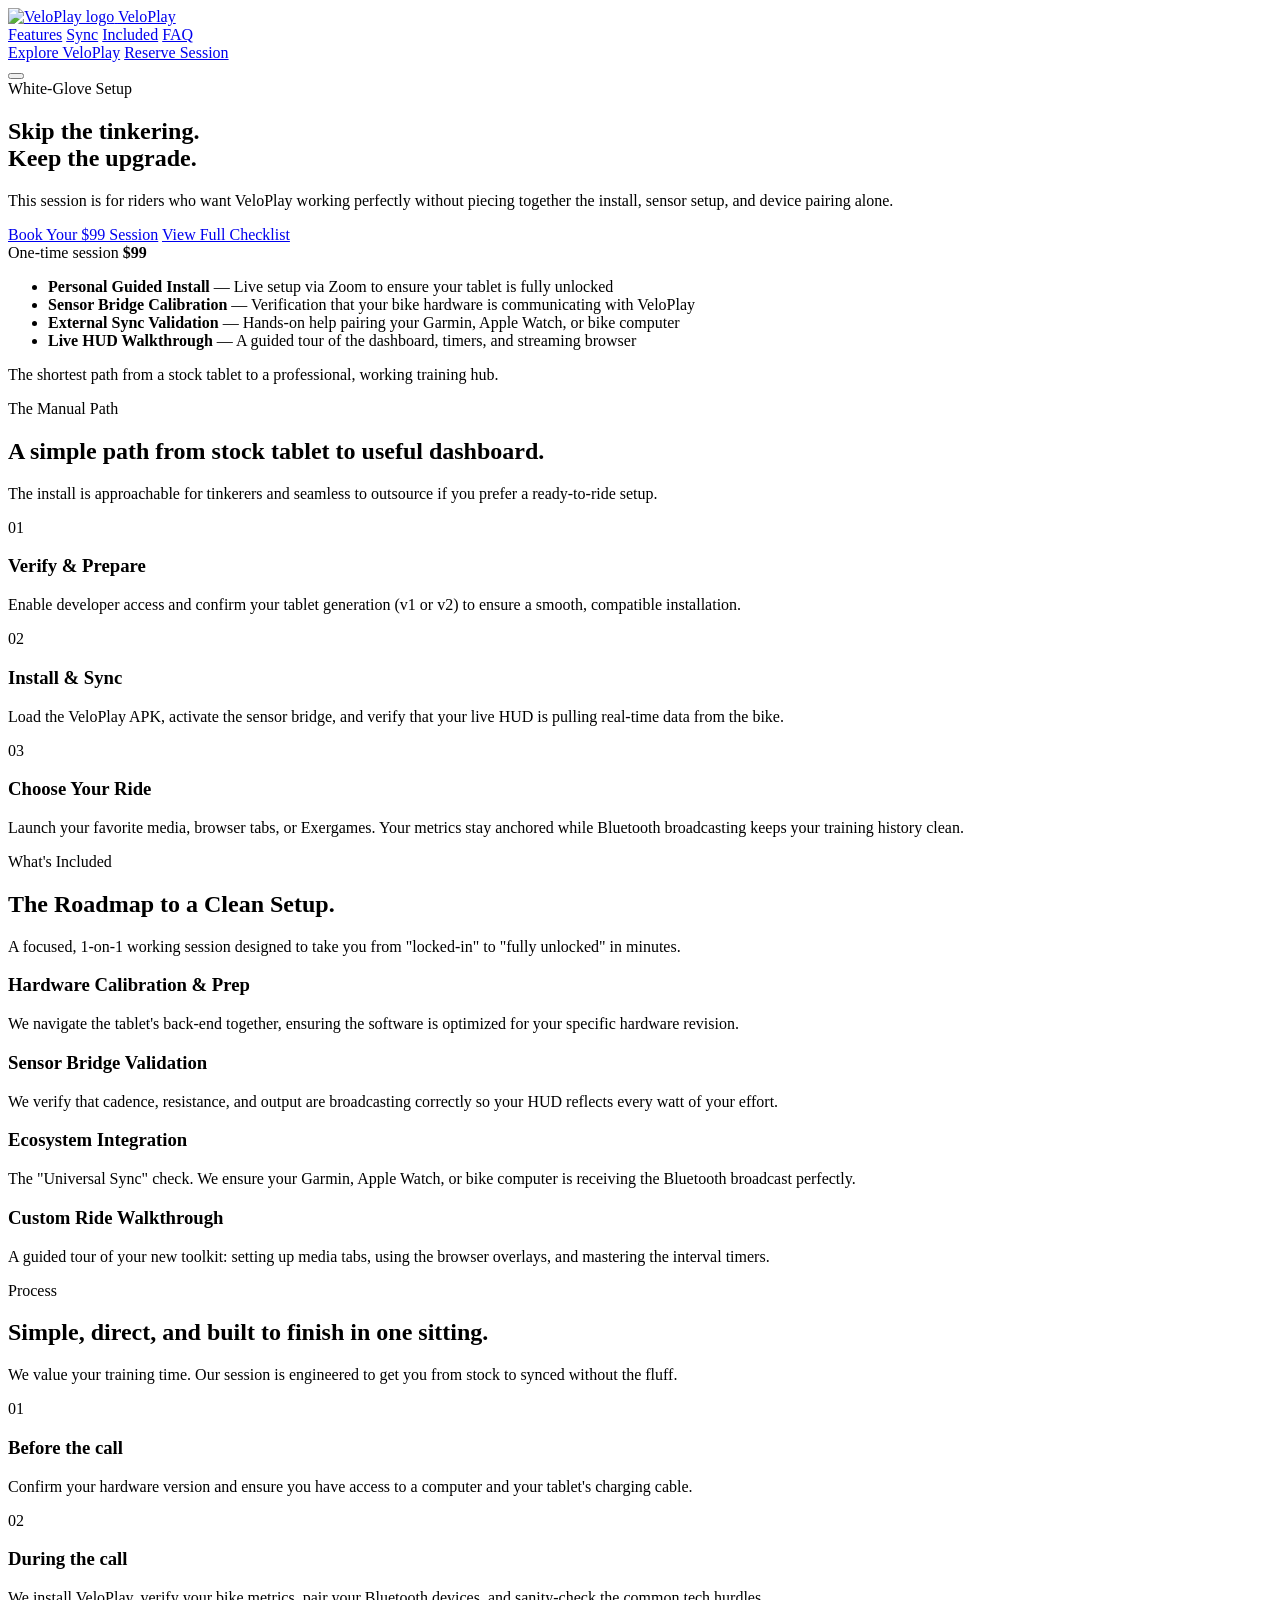
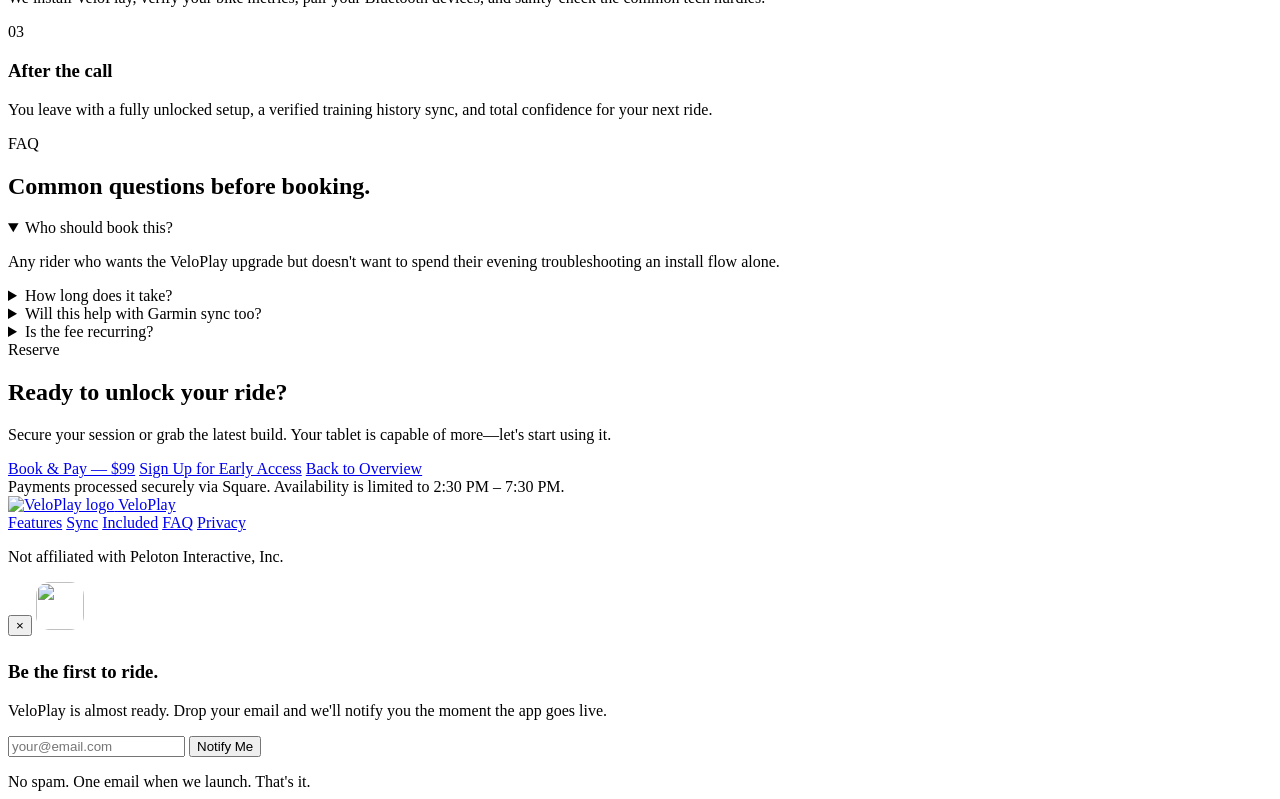
==== commit b3ade81d: "Add files via upload" ====
--- a/support.html
+++ b/support.html
@@ -198,7 +198,7 @@
         </p>
         <div class="download-actions">
           <a href="#" class="btn btn-primary btn-lg" id="book-pay-btn">Book &amp; Pay &mdash; $99</a>
-          <a href="assets/VeloPlay.apk" class="btn btn-secondary btn-lg">Download VeloPlay APK</a>
+          <a href="#" data-signup class="btn btn-secondary btn-lg">Sign Up for Early Access</a>
           <a href="index.html" class="btn btn-ghost btn-lg">Back to Overview</a>
         </div>
         <span class="download-note">Payments processed securely via Square. Availability is limited to 2:30 PM &ndash; 7:30 PM.</span>
@@ -223,6 +223,53 @@
     </div>
   </footer>
 
+  <!-- Signup Modal -->
+  <div class="modal-overlay" id="signup-modal">
+    <div class="modal-card">
+      <button class="modal-close" id="modal-close" aria-label="Close">&times;</button>
+      <img src="assets/logo_108.png" alt="" width="48" height="48" style="border-radius:14px; margin-bottom:12px;">
+      <h3>Be the first to ride.</h3>
+      <p>VeloPlay is almost ready. Drop your email and we'll notify you the moment the app goes live.</p>
+      <form id="signup-form" class="signup-form">
+        <input type="email" id="signup-email" placeholder="your@email.com" required autocomplete="email">
+        <button type="submit" class="btn btn-primary btn-sm">Notify Me</button>
+      </form>
+      <p class="modal-status" id="signup-status"></p>
+      <span class="modal-fine">No spam. One email when we launch. That's it.</span>
+    </div>
+  </div>
+
   <script src="js/main.js"></script>
+  <script src="https://www.gstatic.com/firebasejs/10.12.0/firebase-app-compat.js"></script>
+  <script src="https://www.gstatic.com/firebasejs/10.12.0/firebase-firestore-compat.js"></script>
+  <script>
+    const firebaseConfig = {
+      apiKey: "AIzaSyCTUAPalp2tMioQj7s7XEpwZTU5jiDNhJw", authDomain: "planning-with-ai-b938a.firebaseapp.com",
+      projectId: "planning-with-ai-b938a", storageBucket: "planning-with-ai-b938a.firebasestorage.app",
+      messagingSenderId: "227330675445", appId: "1:227330675445:web:7a6f4243d670407ed56bbc"
+    };
+    firebase.initializeApp(firebaseConfig);
+    const db = firebase.firestore();
+    const modal = document.getElementById('signup-modal');
+    const form = document.getElementById('signup-form');
+    const emailIn = document.getElementById('signup-email');
+    const status = document.getElementById('signup-status');
+    document.querySelectorAll('[data-signup]').forEach(btn => {
+      btn.addEventListener('click', e => { e.preventDefault(); modal.classList.add('open'); setTimeout(() => emailIn.focus(), 200); });
+    });
+    document.getElementById('modal-close').addEventListener('click', () => modal.classList.remove('open'));
+    modal.addEventListener('click', e => { if (e.target === modal) modal.classList.remove('open'); });
+    form.addEventListener('submit', async e => {
+      e.preventDefault();
+      const email = emailIn.value.trim();
+      if (!email) return;
+      status.textContent = 'Saving...'; status.style.color = 'var(--muted)';
+      try {
+        await db.collection('early_access').add({ email, source: window.location.pathname, timestamp: firebase.firestore.FieldValue.serverTimestamp() });
+        status.textContent = "You're on the list!"; status.style.color = '#4caf50'; emailIn.value = '';
+        setTimeout(() => modal.classList.remove('open'), 2000);
+      } catch (err) { status.textContent = 'Something went wrong. Try again.'; status.style.color = '#ff4466'; console.error(err); }
+    });
+  </script>
 </body>
 </html>
